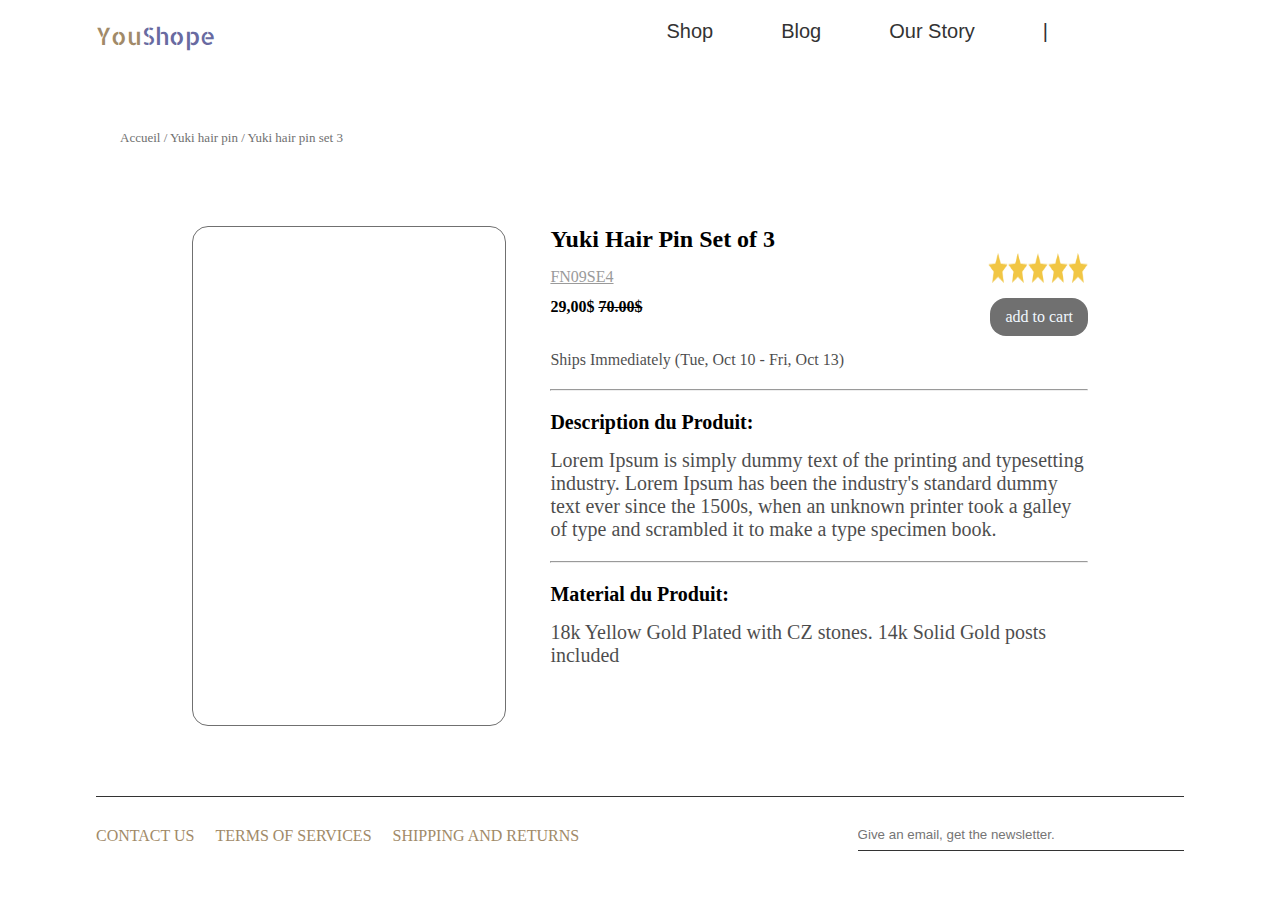
==== detail.html @ 260f8348 "3eme" ====
<!DOCTYPE html>
<html lang="en">
  <head>
    <meta charset="UTF-8" />
    <meta name="viewport" content="width=device-width, initial-scale=1.0" />
    <link rel="stylesheet" href="detail.css" />
    <link
      rel="stylesheet"
      href="https://cdnjs.cloudflare.com/ajax/libs/font-awesome/6.4.2/css/all.min.css"
      integrity="sha512-z3gLpd7yknf1YoNbCzqRKc4qyor8gaKU1qmn+CShxbuBusANI9QpRohGBreCFkKxLhei6S9CQXFEbbKuqLg0DA=="
      crossorigin="anonymous"
      referrerpolicy="no-referrer"
    />
    <title>Document</title>
  </head>
  <body>
    <header>
      <nav class="header">
        <a href="index.html" class="bar-title" style="">
          <p>You<span style="color: #686aa1">Shope</span></p>
        </a>
        <div class="after-logo">
          <div class="icons">
            <ul>
              <a href="#">
                <li>Shop</li>
              </a>
              <a href="#">
                <li>Blog</li>
              </a>
              <a href="#">
                <li>Our Story</li>
              </a>
              <a href="#">
                <li>| <i class="fa-solid fa-magnifying-glass"></i></li>
              </a>
              <a href="#">
                <li><i class="fa-solid fa-cart-shopping"></i></li>
              </a>
              <a href="#">
                <li><i class="fa-regular fa-user"></i></li>
              </a>
            </ul>
          </div>
        </div>
      </nav>
    </header>
    <div class="text">
      <p>Accueil / Yuki hair pin / Yuki hair pin set 3</p>
    </div>
    <div class="size">
      <div class="desc">
        <div
          class="img"
          style="background-image: url(/brief2/Img\ 03.png)"
        ></div>
        <div class="size2">
          <div class="npro"> 
          <h2>Yuki Hair Pin Set of 3</h2>
          <div class="fre3">
          <p><u>FN09SE4</u></p>
          
          <img src="stars.png" /></div>
          <div class="nod">
          <h4>29,00$ <s>70.00$</s></h4>
          <a href="#"> add to cart </a></div>
          <p>Ships Immediately (Tue, Oct 10 - Fri, Oct 13)</p>
        </div>
        <hr />
        <div class="description">
          <h4>Description du Produit:</h4>
          <p>
            Lorem Ipsum is simply dummy text of the printing and typesetting
            industry. Lorem Ipsum has been the industry's standard dummy text
            ever since the 1500s, when an unknown printer took a galley of type
            and scrambled it to make a type specimen book.
          </p>
        </div>
        <hr>
        <div class="materiel">
          <h4>Material du Produit:</h4>
          <p>
            18k Yellow Gold Plated with CZ stones. 14k Solid Gold posts included
          </p>
        </div>
      </div>
    </div>
    </div>

    <footer>

      

      <div class="footer">
        <div class="foote">
          <a href="#">CONTACT US</a>
          <a href="#">TERMS OF SERVICES</a>
          <a href="#">SHIPPING AND RETURNS</a>
        </div>
        <div class="input">
           <div class="top">
          <input type="email" name="text" class="email" placeholder="Give an email, get the newsletter.">
        
        <a href="#"><i class="fa-solid fa-arrow-right"></i></a>
      </div>
      <div class="social">
        <a href="#"><i class="fa-brands fa-facebook"></i></a>
        <a href="#"><i class="fa-brands fa-facebook"></i></a>
        <a href="#"><i class="fa-brands fa-facebook"></i></a>
        <a href="#"><i class="fa-brands fa-facebook"></i></a>
      </div>
        </div>
      </div>
    </footer>
  </body>
</html>
---- detail.css ----
@import url('https://fonts.googleapis.com/css2?family=Allerta+Stencil&display=swap');
@import url('https://fonts.googleapis.com/css2?family=DM+Sans:opsz,wght@9..40,100&display=swap');

* {
    margin: 0px;
    padding: 0;
    justify-content: center;
    box-sizing: border-box;
}

body {
    background: #FFFFFF;
}

ul a {
    list-style-type: none;
}

header {
    height: 80px;
    width: 100%;
    display: flex;
    align-items: end;

}

.header {
    width: 85%;
    display: flex;
    justify-content: space-between;
}

.icons {
    display: flex;
    justify-content: right;
}

.bar-title {
    display: flex;
    font-size: 24px;
    font-family: 'Allerta Stencil';
    color: #A18A68;
    text-decoration: none;
    float: left;
}

.after-logo {
    height: 60px;
    display: flex;

}

.icons {
    width: 100%;
}

.icons ul a {
    display: inline-flex;
    color: #333;
    text-decoration: none;
    font-size: 20px;
    margin-right: 64px;
    font-family: sans-serif;
}

.icons ul a:nth-child(6) {
    margin-right: 0px;
}

footer{
    width: 100%;
    display: flex;
    justify-content: center;
    margin-top: 50px;
}
.footer{
    border-top: #333 solid 1px;
    display: flex;  
    justify-content: space-between;
    margin: 20px 0;
    color: #707070;
    width: 85%;
    padding-top: 30px;
}
.footer a{
    text-decoration: none;
    color: #A18A68;
}
.foote{
    display: flex;
    gap:21px;
}
.top{
    display: flex;
    justify-content: space-between;
    padding-bottom:8px ;
    margin-bottom: 10px;
    border-bottom: #333 solid 1px;
}
.input{
    width: 30%;
}
input{
    color: #A18A68;
}
.email{
    border: none;
    width: 300px;
}
.social{
    display: flex;
    justify-content: end;
    gap: 30px;
    margin-top: 20px;
}
.text{
    font-size: small;
    color: #707070;
    margin-left: 120px;
    margin-top: 50px;
}
.size{
    width: 100%;
    display: flex;
    justify-content: center;
    
}
.desc{
    margin-top: 80px;
    width: 70%;
    display: flex;
    justify-content: space-between;
}
.img{

    border: #707070 solid 1px;
    width: 35%;
    height:500px;
    background-repeat: no-repeat;
    background-size: cover;
    border-radius: 16px;
}
.size2{
width: 60%;
}
.npro{
    width: 100%;
    flex-wrap: wrap;
    margin-bottom: 20px;
}
.fre3 , .nod{
    display: flex;
    justify-content: space-between;
    margin-bottom:12px ;
}
.description , .materiel{
font-size: 20px;
margin: 20px 0;
}
.nod a{
    padding: 10px 15px;
    background-color: #707070;
    color: aliceblue;
    border-radius: 16px;
    text-decoration: none;
    
}
.fre3 img{
    width: 100px;
}
.fre3 p{
opacity: 0.005;
color: #707070;
}
.desc p{
    opacity: 0.7;
    margin-top: 15px;
}
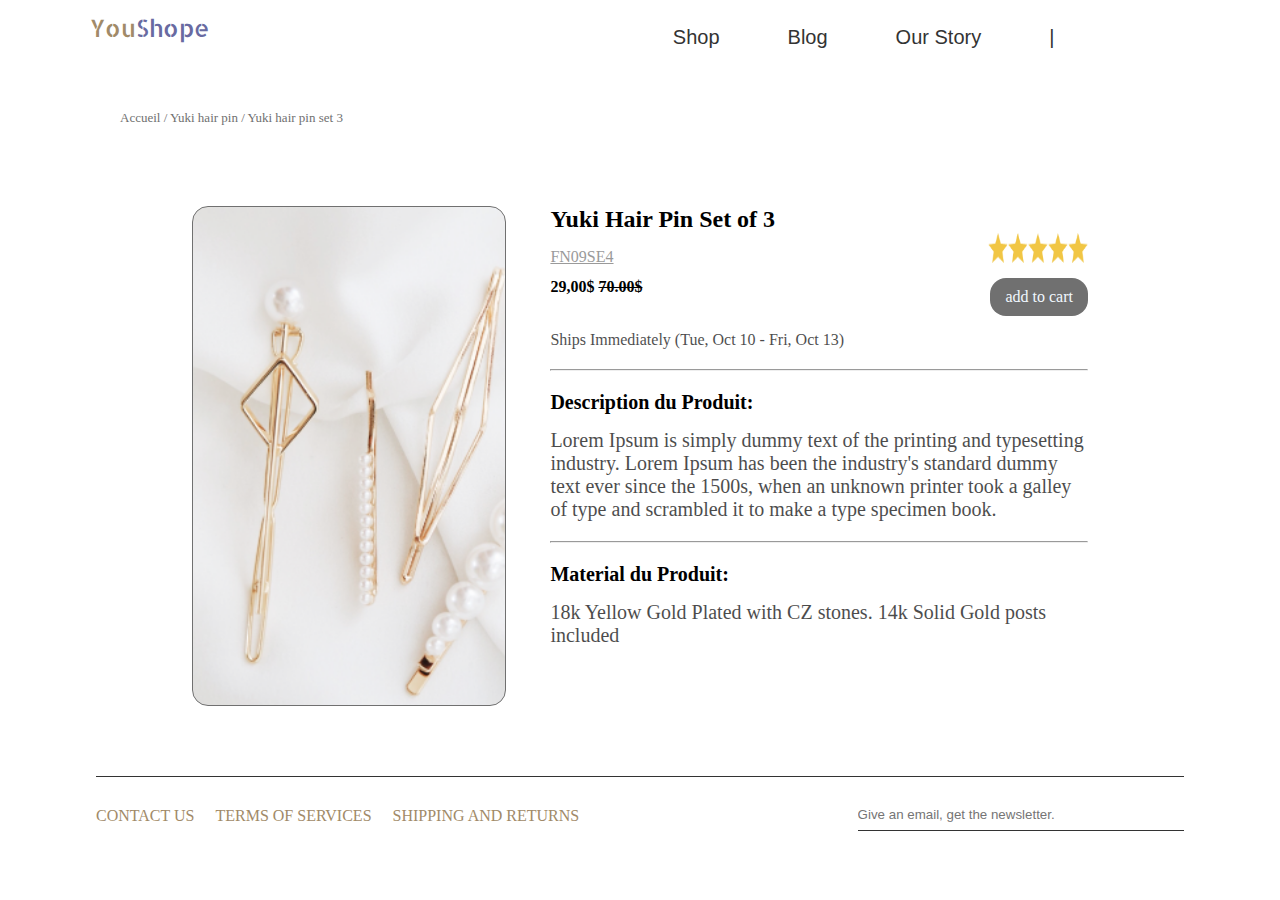
==== commit c2fc4b65: "3eme" ====
--- a/detail.html
+++ b/detail.html
@@ -3,7 +3,7 @@
   <head>
     <meta charset="UTF-8" />
     <meta name="viewport" content="width=device-width, initial-scale=1.0" />
-    <link rel="stylesheet" href="detail.css" />
+    <link rel="stylesheet" href="/css/detail.css" />
     <link
       rel="stylesheet"
       href="https://cdnjs.cloudflare.com/ajax/libs/font-awesome/6.4.2/css/all.min.css"
@@ -34,7 +34,7 @@
               <a href="#">
                 <li>| <i class="fa-solid fa-magnifying-glass"></i></li>
               </a>
-              <a href="#">
+              <a href="panier.html">
                 <li><i class="fa-solid fa-cart-shopping"></i></li>
               </a>
               <a href="#">
@@ -52,7 +52,7 @@
       <div class="desc">
         <div
           class="img"
-          style="background-image: url(/brief2/Img\ 03.png)"
+          style="background-image: url(/Img\ 03.png)"
         ></div>
         <div class="size2">
           <div class="npro"> 
--- a/css/detail.css
+++ b/css/detail.css
@@ -0,0 +1,64 @@
+@import url(header.css);
+.text{
+    font-size: small;
+    color: #707070;
+    margin-left: 120px;
+    margin-top: 50px;
+}
+.size{
+    width: 100%;
+    display: flex;
+    justify-content: center;
+    
+}
+.desc{
+    margin-top: 80px;
+    width: 70%;
+    display: flex;
+    justify-content: space-between;
+}
+.img{
+
+    border: #707070 solid 1px;
+    width: 35%;
+    height:500px;
+    background-repeat: no-repeat;
+    background-size: cover;
+    border-radius: 16px;
+}
+.size2{
+width: 60%;
+}
+.npro{
+    width: 100%;
+    flex-wrap: wrap;
+    margin-bottom: 20px;
+}
+.fre3 , .nod{
+    display: flex;
+    justify-content: space-between;
+    margin-bottom:12px ;
+}
+.description , .materiel{
+font-size: 20px;
+margin: 20px 0;
+}
+.nod a{
+    padding: 10px 15px;
+    background-color: #707070;
+    color: aliceblue;
+    border-radius: 16px;
+    text-decoration: none;
+    
+}
+.fre3 img{
+    width: 100px;
+}
+.fre3 p{
+opacity: 0.005;
+color: #707070;
+}
+.desc p{
+    opacity: 0.7;
+    margin-top: 15px;
+}